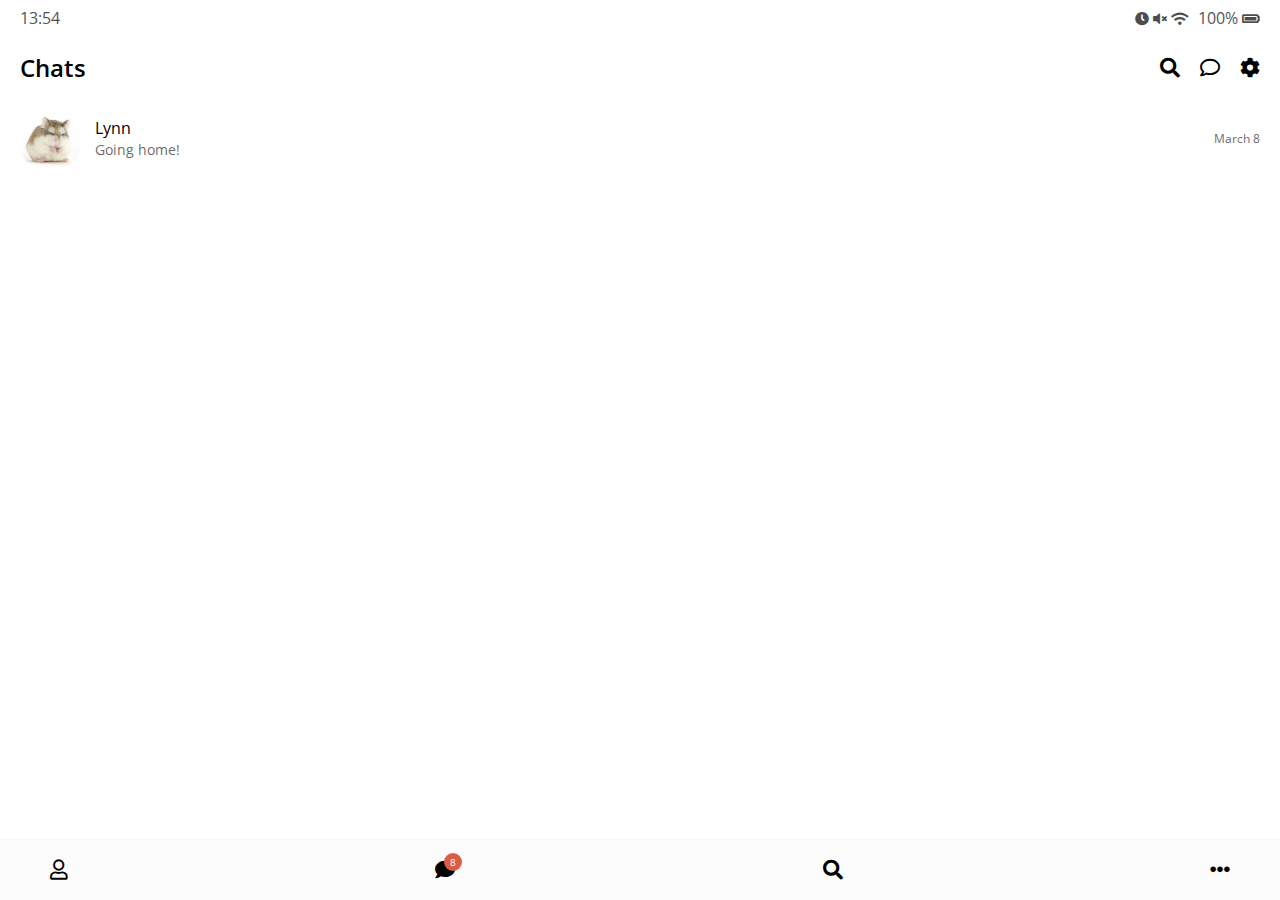
==== index.html @ 8d969c00 "cloning kakao chat room" ====
<!DOCTYPE html>
<html lang="en">
  <head>
    <meta charset="UTF-8" />
    <meta name="viewport" content="width=device-width, initial-scale=1.0" />
    <meta http-equiv="X-UA-Compatible" content="ie=edge" />
    <link
      rel="stylesheet"
      href="https://use.fontawesome.com/releases/v5.11.2/css/all.css"
    />
    <link rel="stylesheet" href="css/styles.css" />
    <title>Chats | Kakao Clone</title>
  </head>
  <body>
    <div class="status-bar">
      <div class="status-bar__column">
        <span class="status-bar__clock">13:54</span>
      </div>
      <div class="status-bar__column">
        <i class="fas fa-clock"></i>
        <i class="fas fa-volume-mute"></i>
        <i class="fas fa-wifi"></i>
        <span class="status-bar__battery-level">100%</span>
        <i class="fas fa-battery-full"></i>
      </div>
    </div>
    <header class="header">
      <div class="header__header-column">
        <h1 class="header__title">Chats</h1>
      </div>
      <div class="header__header-column">
        <span class="header__icon">
          <i class="fas fa-search"></i>
        </span>
        <span class="header__icon">
          <i class="far fa-comment"></i>
        </span>
        <span class="header__icon">
          <i class="fas fa-cog"></i>
        </span>
      </div>
    </header>
    <main class="chats">
      <ul class="chats__list">
        <li class="chats__chat">
          <a href="chat.html">
            <div class="chats__chat friend friend--lg">
              <div class="friend__column">
                <img src="images/avatar.png" class="m-avatar friend__avatar" />
                <div class="friend__content">
                  <span class="friend__name">
                    Lynn
                  </span>
                  <span class="friend__bottom-text">
                    Going home!
                  </span>
                </div>
              </div>
              <div class="friend__column">
                <span class="chat__timestamp">
                  March 8
                </span>
              </div>
            </div>
          </a>
        </li>
      </ul>
    </main>
    <nav class="nav">
      <ul class="nav__list">
        <li class="nav__list-item">
          <a href="friends.html" class="nav__list-link">
            <i class="far fa-user"></i>
          </a>
        </li>
        <li class="nav__list-item">
          <a href="index.html" class="nav__list-link">
            <div class="nav__badge">8</div>
            <i class="fas fa-comment"></i>
          </a>
        </li>
        <li class="nav__list-item">
          <a href="find.html" class="nav__list-link">
            <i class="fas fa-search"></i>
          </a>
        </li>
        <li class="nav__list-item">
          <a href="more.html" class="nav__list-link"
            ><i class="fas fa-ellipsis-h"></i>
          </a>
        </li>
      </ul>
    </nav>
  </body>
</html>
---- css/styles.css ----
@import url("https://fonts.googleapis.com/css?family=Open+Sans:300:400,700&display=swap");
@import "reset.css";
@import "status-bar.css";
@import "header.css";
@import "nav-bar.css";
@import "friend.css";
@import "friends.css";
@import "find.css";
@import "more.css";
@import "settings.css";
@import "chat.css";

* {
  box-sizing: border-box;
}

body {
  background-color: white;
  padding: 10px 20px;
  color: #020202;
  font-family: "Open Sans";
}

a {
  color: inherit;
  text-decoration: none;
}
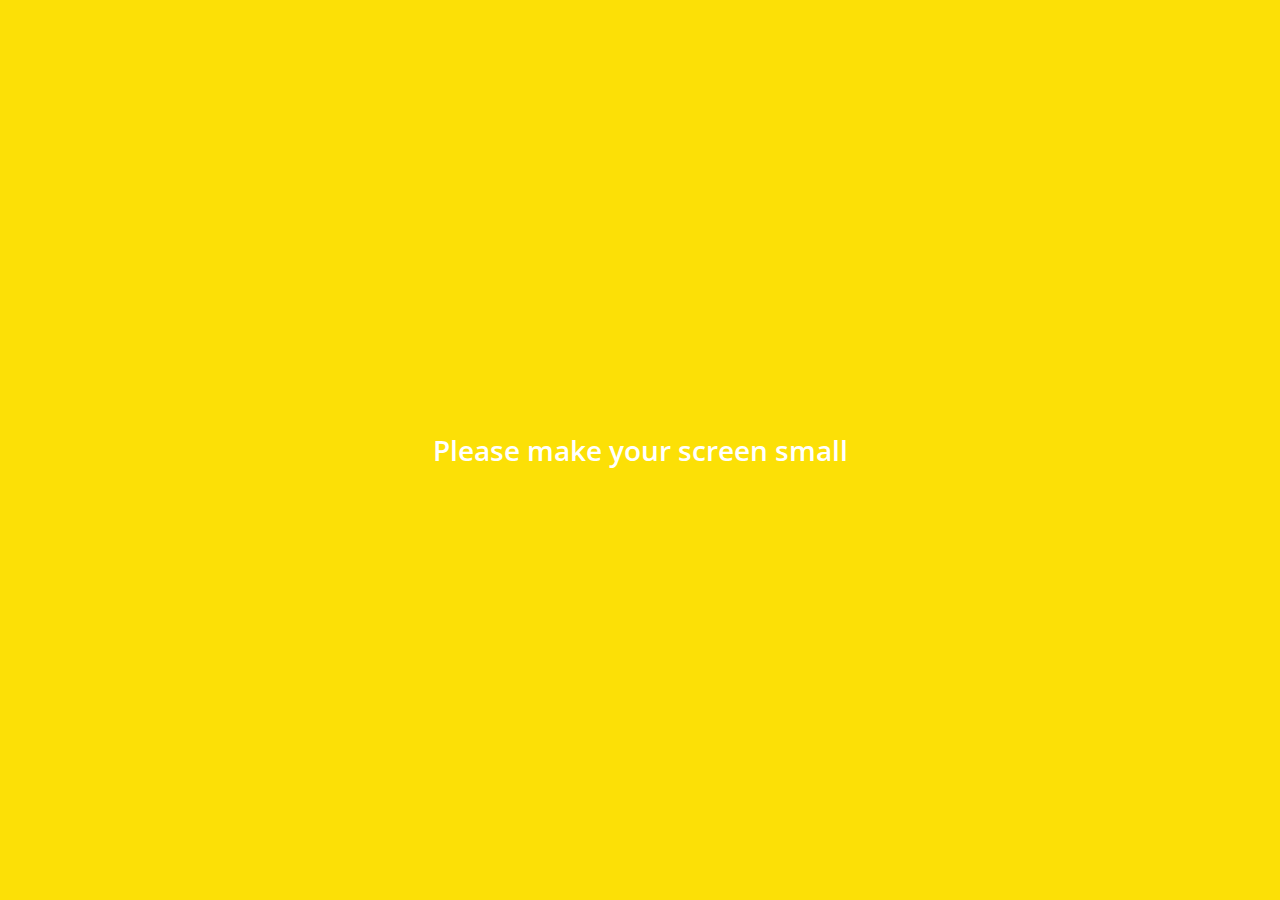
==== commit fe52ae44: "finish!" ====
--- a/index.html
+++ b/index.html
@@ -91,5 +91,8 @@
         </li>
       </ul>
     </nav>
+    <div class="bigScreen">
+      <span class="bigScreen__text">Please make your screen small</span>
+    </div>
   </body>
 </html>
--- a/css/styles.css
+++ b/css/styles.css
@@ -9,6 +9,7 @@
 @import "more.css";
 @import "settings.css";
 @import "chat.css";
+@import "mobile.css";
 
 * {
   box-sizing: border-box;
@@ -25,3 +26,18 @@
   color: inherit;
   text-decoration: none;
 }
+
+@keyframes fadeIn {
+  from {
+    opacity: 0;
+    transform: translateY(50px);
+  }
+  to {
+    opacity: 1;
+    transform: none;
+  }
+}
+
+main {
+  animation: fadeIn 0.5s ease-in-out;
+}
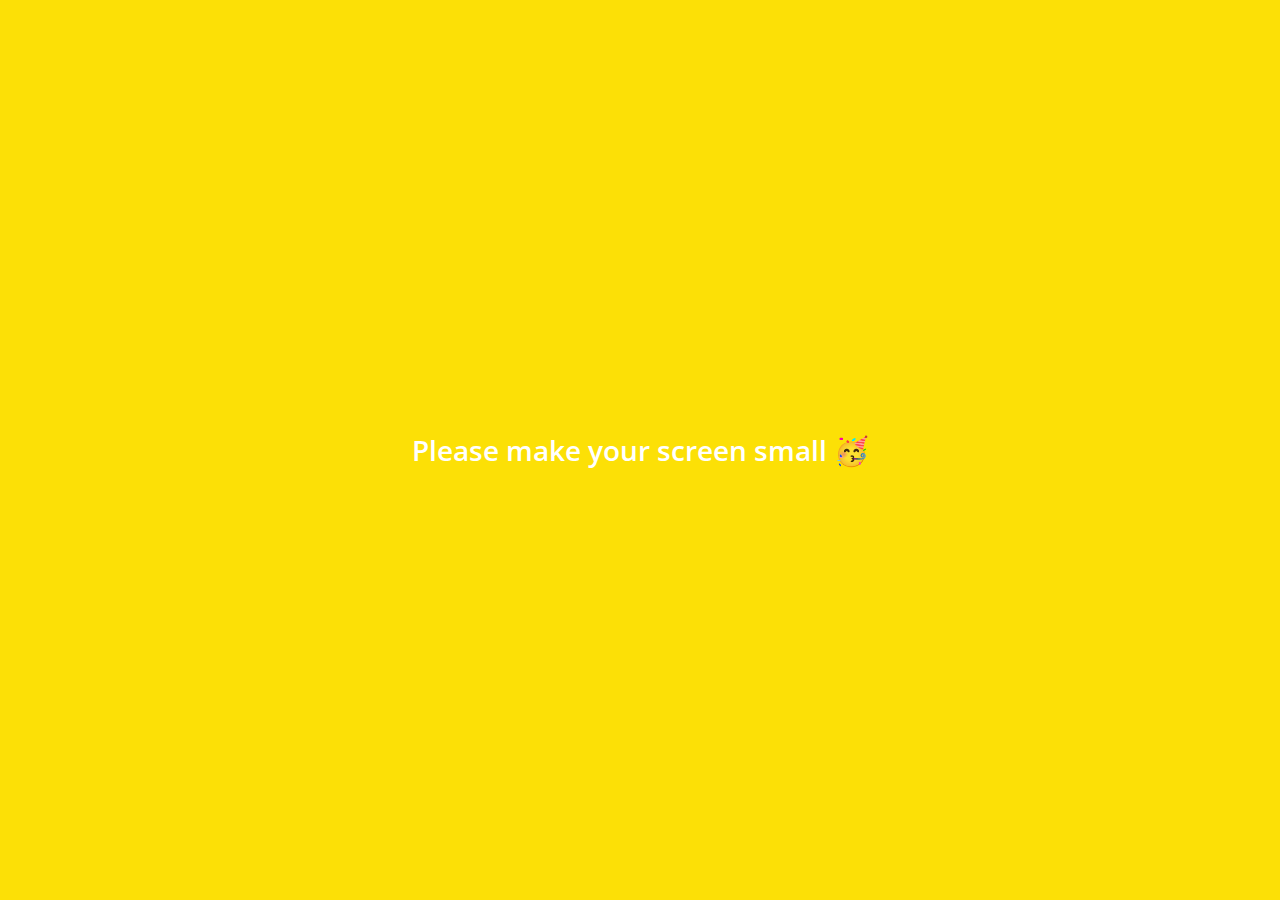
==== commit a6130f0e: "added imoji" ====
--- a/index.html
+++ b/index.html
@@ -92,7 +92,7 @@
       </ul>
     </nav>
     <div class="bigScreen">
-      <span class="bigScreen__text">Please make your screen small</span>
+      <span class="bigScreen__text">Please make your screen small 🥳</span>
     </div>
   </body>
 </html>
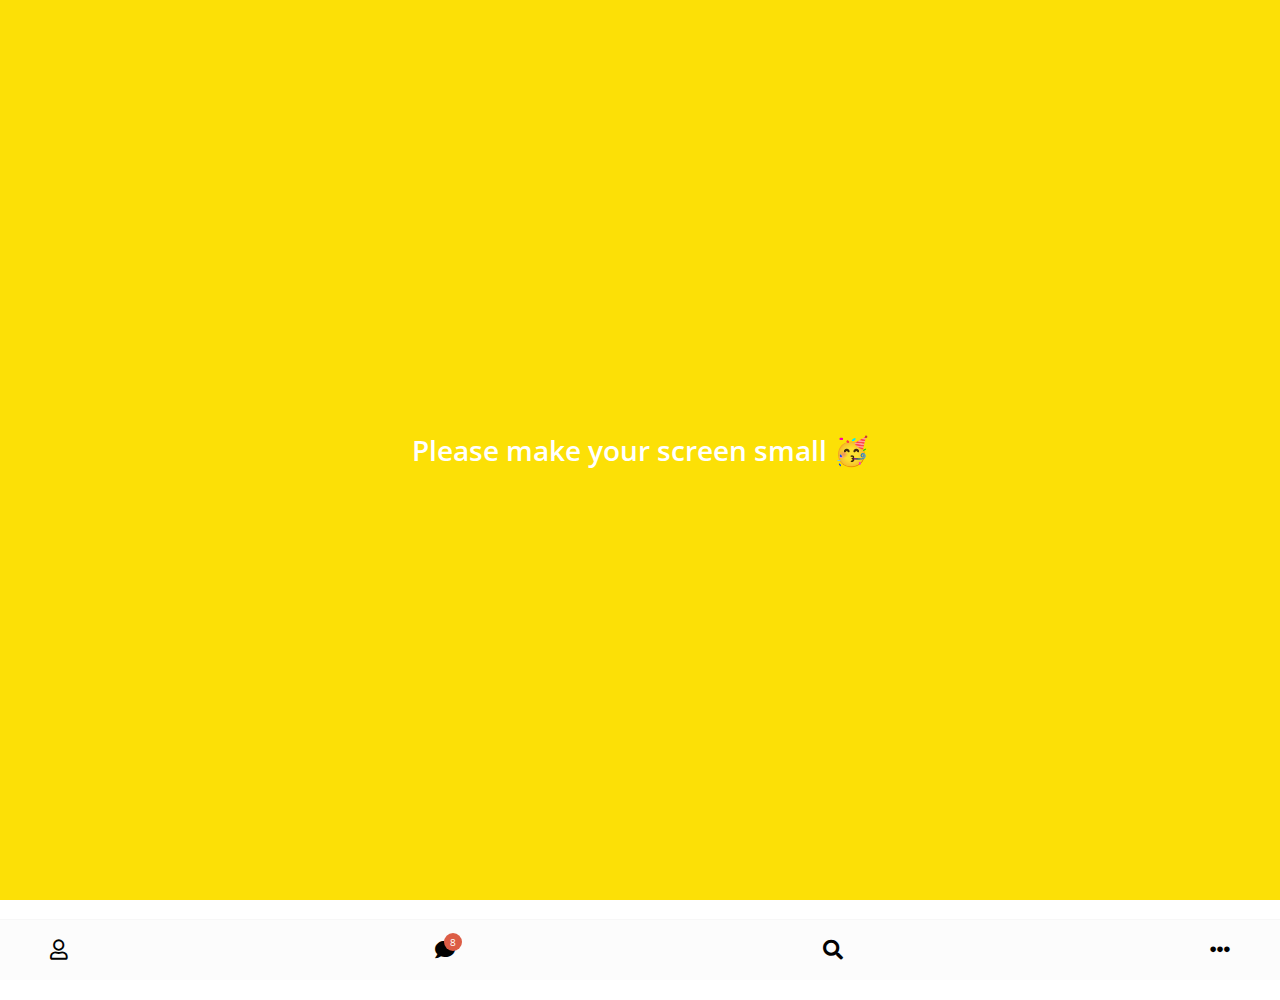
==== commit 3fd3853b: "added group chat, fixed status bar" ====
--- a/index.html
+++ b/index.html
@@ -12,16 +12,18 @@
     <title>Chats | Kakao Clone</title>
   </head>
   <body>
-    <div class="status-bar">
-      <div class="status-bar__column">
-        <span class="status-bar__clock">13:54</span>
-      </div>
-      <div class="status-bar__column">
-        <i class="fas fa-clock"></i>
-        <i class="fas fa-volume-mute"></i>
-        <i class="fas fa-wifi"></i>
-        <span class="status-bar__battery-level">100%</span>
-        <i class="fas fa-battery-full"></i>
+    <div class="status-wrapper">
+      <div class="status-bar">
+        <div class="status-bar__column">
+          <span class="status-bar__clock">13:54</span>
+        </div>
+        <div class="status-bar__column">
+          <i class="fas fa-clock"></i>
+          <i class="fas fa-volume-mute"></i>
+          <i class="fas fa-wifi"></i>
+          <span class="status-bar__battery-level">100%</span>
+          <i class="fas fa-battery-full"></i>
+        </div>
       </div>
     </div>
     <header class="header">
@@ -36,7 +38,9 @@
           <i class="far fa-comment"></i>
         </span>
         <span class="header__icon">
-          <i class="fas fa-cog"></i>
+          <a href="settings.html">
+            <i class="fas fa-cog"></i>
+          </a>
         </span>
       </div>
     </header>
@@ -49,16 +53,46 @@
                 <img src="images/avatar.png" class="m-avatar friend__avatar" />
                 <div class="friend__content">
                   <span class="friend__name">
-                    Lynn
+                    Hamster
                   </span>
                   <span class="friend__bottom-text">
-                    Going home!
+                    And I'm sure she'll be gone in a second
                   </span>
                 </div>
               </div>
               <div class="friend__column">
                 <span class="chat__timestamp">
-                  March 8
+                  January 11
+                </span>
+              </div>
+            </div>
+          </a>
+        </li>
+        <li class="chats__chat">
+          <a href="hamsters.html">
+            <div class="chats__chat friend friend--lg">
+              <div class="friend__column-group">
+                <div class="avatar-column">
+                  <img src="images/avatar.png" class="s-avatar" />
+                  <img src="images/avatar.png" class="s-avatar" />
+                  <img src="images/avatar.png" class="s-avatar" />
+                  <img src="images/avatar.png" class="s-avatar" />
+                </div>
+                <div class="friend__group-content">
+                  <span class="friend__group-name">
+                    Hamsters
+                  </span>
+                  <span class="friend__number">
+                    4
+                  </span>
+                  <span class="friend__bottom-textg">
+                    nomnomnomnom
+                  </span>
+                </div>
+              </div>
+              <div class="friend__column">
+                <span class="chat__timestamp">
+                  January 10
                 </span>
               </div>
             </div>
--- a/css/styles.css
+++ b/css/styles.css
@@ -10,6 +10,7 @@
 @import "settings.css";
 @import "chat.css";
 @import "mobile.css";
+@import "badge.css";
 
 * {
   box-sizing: border-box;
@@ -20,6 +21,7 @@
   padding: 10px 20px;
   color: #020202;
   font-family: "Open Sans";
+  height: 1000px;
 }
 
 a {
